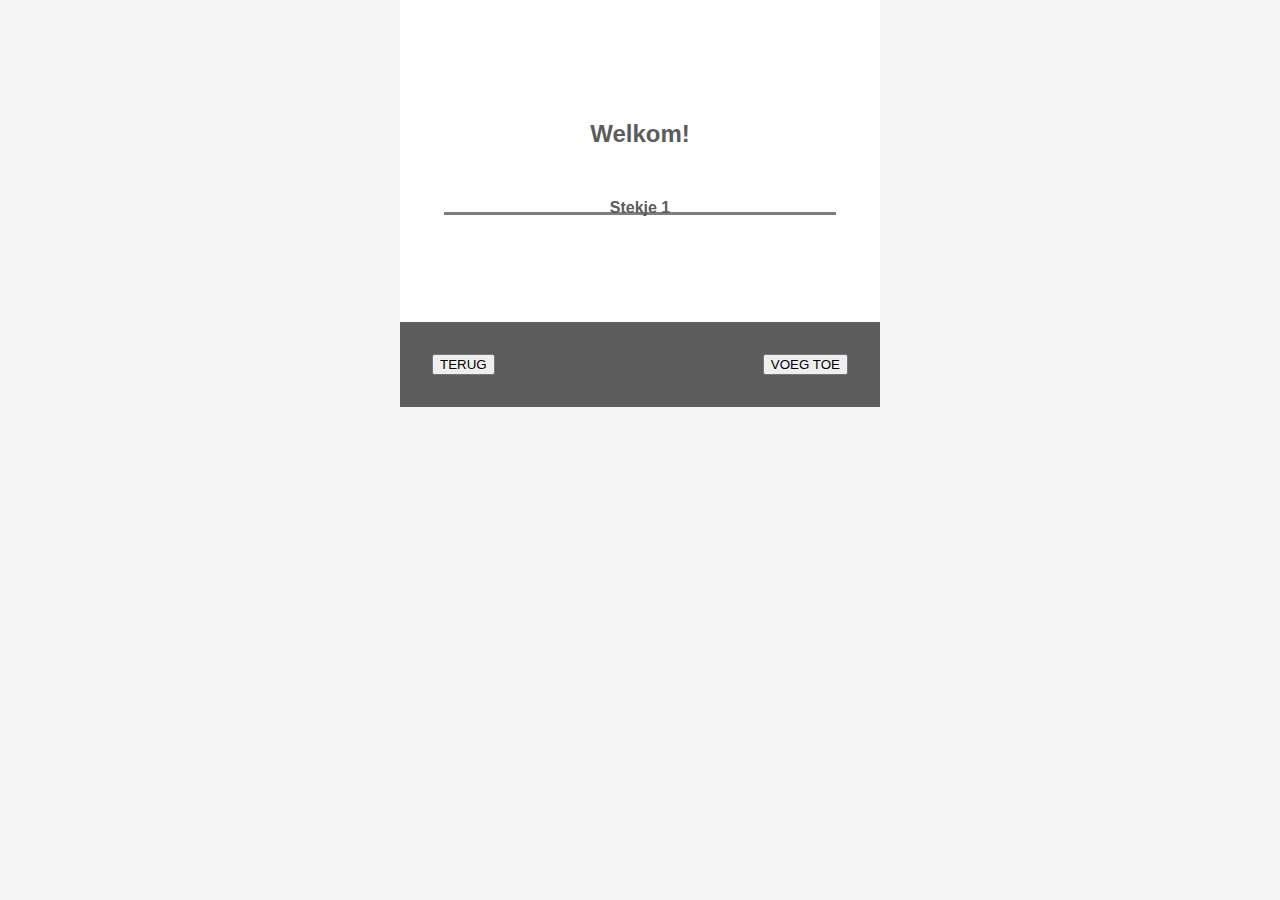
==== stek1.html @ 52f2ebcc "logo" ====
<!DOCTYPE html>
<html lang="nl">

<head>
  <meta charset="utf-8">
  <meta name="viewport" content="width=device-width,initial-scale=1">
  <title>StekjesBieb - Buurtcampus Oost</title>
  <link rel="stylesheet" href="styles/style.css">
</head>

<body>

  <header> </header>

  <main>

    <h1>Welkom!</h1>
    <p>

    </p>
    
    <h2>Stekje 1</h2>




  </main>



  <footer>

    <a href="index.html"> <button class="terug"> TERUG  </button></a>

    <a href="voegtoe.html"> <button class="voeg"> VOEG TOE  </button></a>

  </footer>

</body>

</html>
---- styles/style.css ----
* {
  box-sizing:border-box;
}

html {
  background-color: #f5f5f5;
  font: 100%/1.4;
}

body {
  font-family: "Open Sans", Helvetica, Arial, sans-serif;
  color:#5c5c5c;
  width:30em;
  background-color: #fff;
  margin:0 auto;
}
body > * {
  padding:.75rem;
}

.logo
{
  position: relative;
  bottom: 3em;
}

header{
  display: flex;
  flex-flow: column;
  background-repeat: no-repeat;
  background-position: center;
  padding-top: 5em;
}

h1{
  text-align: center;
  font-size: 1.5em;
}

h2{
  position: relative;
  bottom: 5em;
  margin-top: 4em;
  text-align: center;
  font-size: 16px;
}

h3{
  color: #5c5c5c;
  text-align: center;
}

p{
  max-width: 30em;
  margin: 2em;
  border-bottom-style: solid;
  border-bottom-color: #7f7e7e;
  padding-bottom: 2em;
  padding-left: 1.5em;
}

ul{
  list-style: none;
  justify-content: space-between;
}
.container {
  overflow-y: auto;
  overscroll-behavior-y: contain;
  scroll-snap-type: y mandatory;
  margin-top: -3em;
  display: grid;
}

.container.x {
  width: 45vh;
  height: 30em;
  display: grid; /* Verticale scroll  */
} 

.x.mandatory-scroll-snapping {
  scroll-snap-type: y mandatory;
  overflow-y: scroll;
  overflow-x: hidden; /*Horizontale scroll verwijderen*/
  width: fit-content;
}

img{
  width: 99%;
  height:75%;
  border-style: solid;
  border-color: #b5b5b5;
}

a{
  text-decoration: none;
  text-overflow: hidden;
}

footer{
  background-color: #5c5c5c;
  padding: 2em;
}

.voeg{
  float: right;
}
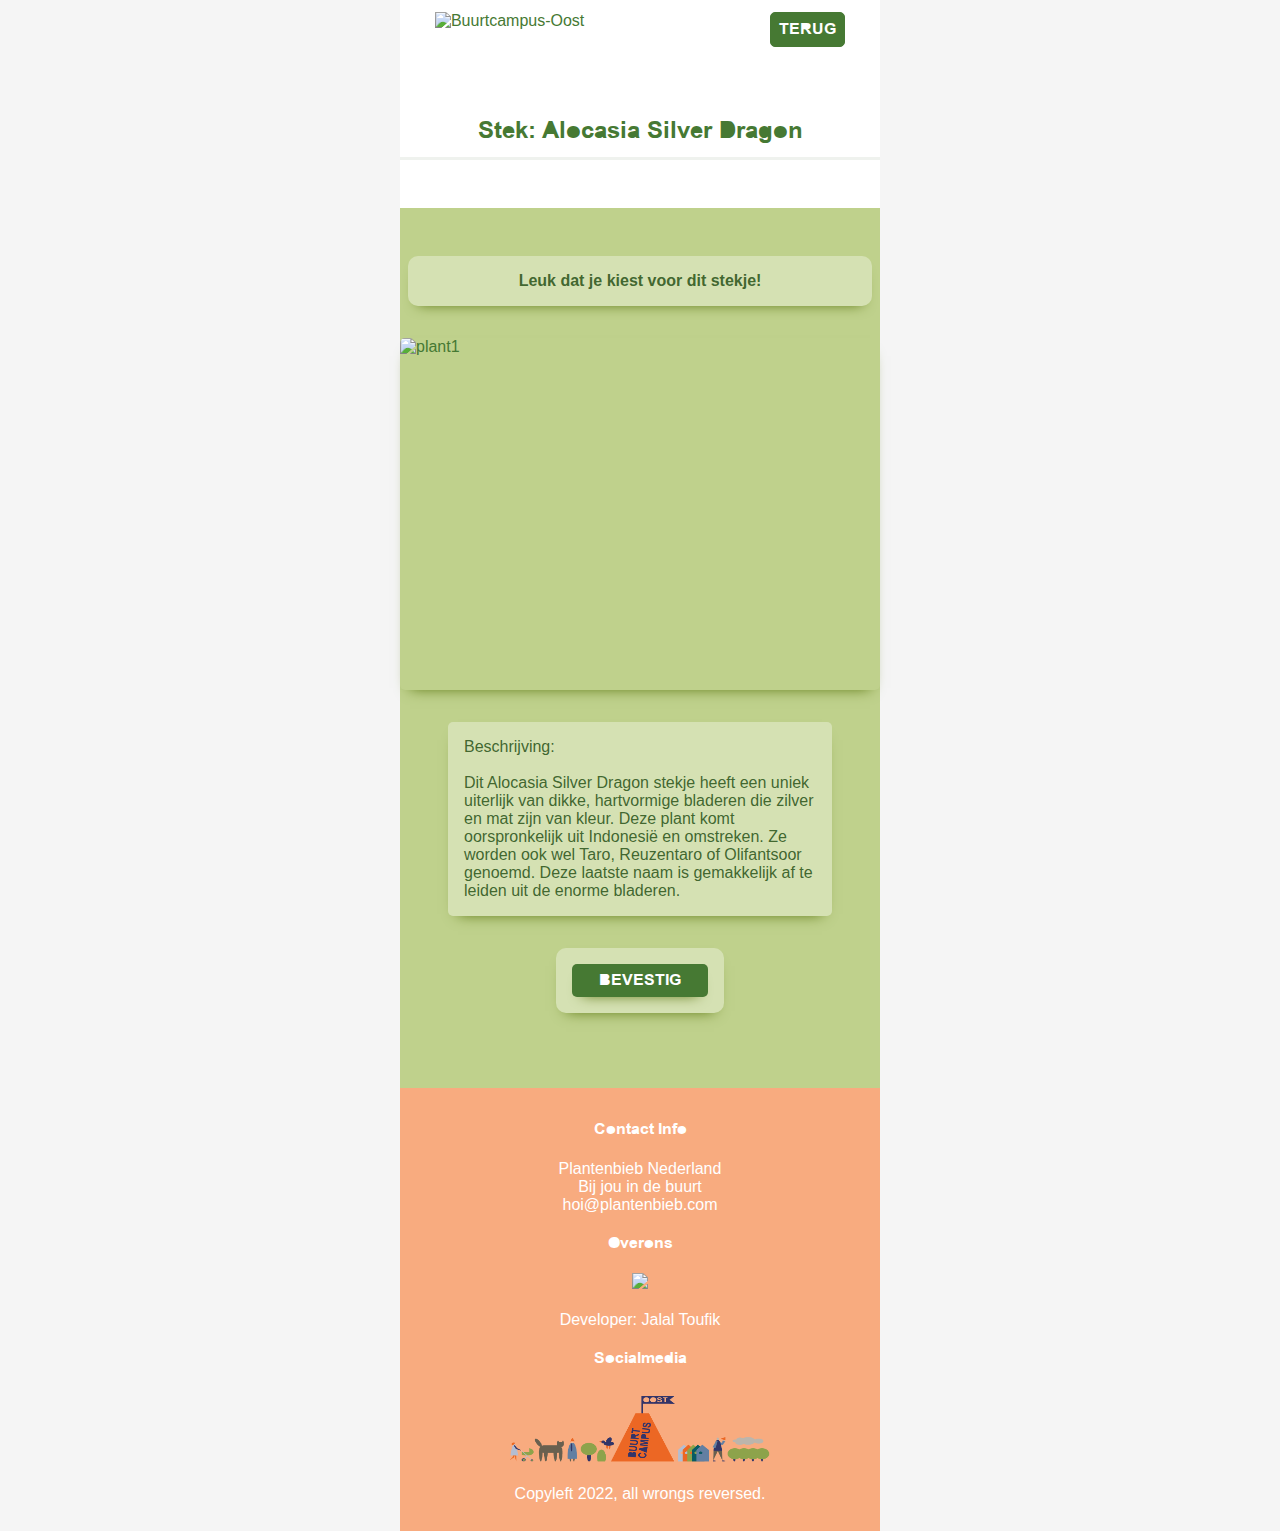
==== commit 9812b0fd: "." ====
--- a/stek1.html
+++ b/stek1.html
@@ -6,36 +6,75 @@
   <meta name="viewport" content="width=device-width,initial-scale=1">
   <title>StekjesBieb - Buurtcampus Oost</title>
   <link rel="stylesheet" href="styles/style.css">
+  <link rel="stylesheet" href="styles/desktop.css">
 </head>
 
 <body>
 
-  <header> </header>
+  <div class="header-top">
+    <img  class="logo" src="./assets/logo1.svg" alt="Buurtcampus-Oost">
+    <a href="index.html" class="terug"> TERUG </a>
+  </div>
 
-  <main>
+    <h1>Stek: Alocasia Silver Dragon</h1>
 
-    <h1>Welkom!</h1>
-    <p>
+  </header>
 
-    </p>
+  <main class="main-stekje">
     
-    <h2>Stekje 1</h2>
+    <h2 class="kopje"> Leuk dat je kiest voor dit stekje!</h2>
 
+      <img class="plant1" src="./assets/Alocasia.jpeg" alt="plant1">
 
+      <p class="beschrijving-plant"> <bold>Beschrijving: </bold><br> <br>
 
+        Dit Alocasia Silver Dragon stekje heeft een uniek uiterlijk van dikke, 
+        hartvormige bladeren die zilver en mat zijn van kleur. Deze plant komt 
+        oorspronkelijk uit Indonesië en omstreken. Ze worden ook wel Taro, 
+        Reuzentaro of Olifantsoor genoemd. Deze laatste naam is gemakkelijk af 
+        te leiden uit de enorme bladeren.
+      </p>
+
+      <div class="bevestig-kader">
+        <a href="form1.html" class="bevestig"> BEVESTIG </a>
+      </div>  
 
   </main>
 
+  <footer>
+
+    <article class="contact">
+      <h4>Contact Info</h4>
+
+      <p class="p-footer">
+        Plantenbieb Nederland <br>
+        Bij jou in de buurt<br>
+        hoi@plantenbieb.com
+      </p>
+    </article>
+
+    <article class="overons">
+        <h4>Overons</h4>
+
+        <p class="p-footer">
+            <img class="profiel" src="./assets/profiel.png"> 
+            <br><br>
+            Developer: Jalal Toufik
+        </p>
+    </article>
+
+    <article class="media">
+        <h4>Socialmedia</h4>
+    </article>
 
 
-  <footer>
-
-    <a href="index.html"> <button class="terug"> TERUG  </button></a>
-
-    <a href="voegtoe.html"> <button class="voeg"> VOEG TOE  </button></a>
-
+    <div class="campus">
+      <img class="campus-logo" src="./assets/waarom_O.png" alt="campus-logo">
+    </div>
+    
+    <p class="p-footer">Copyleft 2022, all wrongs reversed.</p>
   </footer>
 
 </body>
 
-</html>
+</html>--- a/styles/style.css
+++ b/styles/style.css
@@ -1,107 +1,481 @@
+
 * {
-  box-sizing:border-box;
+    box-sizing:border-box;
 }
 
 html {
-  background-color: #f5f5f5;
-  font: 100%/1.4;
-}
-
+    background-color: #f5f5f5;
+    font: 100%/1.4;
+    font-family: arial ; 
+}
+
+body{
+  width: 30rem;
+}
+  
+@font-face {
+  font-family: BuurtCampusArial-Bold;
+  src: url("../font/BuurtCampusArial-Bold.ttf"); 
+}
+
+
+/* @media (max-width: 35em) and (min-width:20em){ */
+
+  
 body {
-  font-family: "Open Sans", Helvetica, Arial, sans-serif;
-  color:#5c5c5c;
-  width:30em;
+  color:rgba(70, 121, 51, 1);
   background-color: #fff;
   margin:0 auto;
 }
+
 body > * {
   padding:.75rem;
 }
 
+.header-top{
+  display: flex;
+  justify-content: center;
+  margin-bottom: 2em;
+}
+
 .logo
 {
+  width: 70%;
+  height: 100%;
+  object-fit: cover;
+}
+
+.terug{
+  background-color:  rgba(70, 121, 51, 1);
+  color: white;
+  border-style: solid;
+  border-radius: 5px;
+  border-width: 1.9px;
+  border-color: rgba(70, 121, 51, 1);
+  padding: 0.5rem 0.5rem;
+  margin-left: 1em;
+  font-family: buurtCampusArial-Bold;
+}
+.terug:hover{
+  background-color: rgba(139, 187, 6, 0.412); 
+}
+.doneer:hover{
+  background-color: rgba(139, 187, 6, 0.601); 
+}
+
+
+.doneer{
+  padding: 0.5rem 0.5rem;
+  margin-left: 1em;
+  font-weight: bold;
+  font-size: 1em;
+  background-color:  rgba(70, 121, 51, 1);
+  color: white;
+  border-style: solid;
+  border-radius: 5px;
+  border-width: 1.9px;
+  border-color: rgba(70, 121, 51, 1);
+  font-family: buurtCampusArial-Bold;
+}
+
+.h1-end{
+  font-size: 1.2em;
+}
+
+header{
+  padding-top: 3em;
+}
+
+h1{
+  font-family: buurtCampusArial-Bold;
+  text-align: center;
+  font-size: 1.5em;
+  border-bottom: solid rgba(34, 77, 18, 0.071);
+  border-width: 50%;
+  margin-top: 2em;
+  margin-bottom: 2em;
+}
+
+h2{
+  display: block;
+  justify-content: center;
+  margin: 0 auto;
+  text-align:center;
+  font-size: 1rem;
+  color:rgba(34, 77, 18, 0.838);
+  background-color: rgba(255, 255, 255, 0.347); 
+  border-radius: 10px;
+  padding: 1rem 0.5rem ; 
+  margin-left: 1em;
+  margin-right: 1em;
+  box-shadow: 0 8px 14px -10px  rgb(79, 107, 0);
+}
+
+.h2-begin
+{
   position: relative;
-  bottom: 3em;
-}
-
-header{
-  display: flex;
-  flex-flow: column;
-  background-repeat: no-repeat;
-  background-position: center;
-  padding-top: 5em;
-}
-
-h1{
-  text-align: center;
-  font-size: 1.5em;
-}
-
-h2{
-  position: relative;
-  bottom: 5em;
-  margin-top: 4em;
-  text-align: center;
-  font-size: 16px;
-}
+  top: 4.5rem;
+}
+
 
 h3{
-  color: #5c5c5c;
-  text-align: center;
-}
-
-p{
+  color:rgba(34, 77, 18, 0.838);
+  text-align: center;
+  margin-bottom: 5em;
+  font-weight: lighter;
+  font-size: 1rem;
+}
+
+.koptext{
+  color:rgba(34, 77, 18, 0.838);
   max-width: 30em;
-  margin: 2em;
-  border-bottom-style: solid;
-  border-bottom-color: #7f7e7e;
+  padding-top: 1em;
   padding-bottom: 2em;
-  padding-left: 1.5em;
+  width: 80%;
+  margin-left: auto;
+  margin-right: auto;
+}
+
+main{
+  margin: 0;
+  padding: 0;
+}
+
+section{
+  display: grid;
+  grid-template-columns: 1fr 1fr;
+  grid-template-rows: 1ft 1fr 1fr 1fr;
+  grid-template-areas:
+  ' . . '
+  ' blok1 blok2'
+  ' blok1 blok2'
+  ' blok1 blok2';
+  padding: 0;
+}
+
+
+.overzicht1{
+  grid-area: blok1;
+  background-color: rgba(70, 121, 51, 0.4);
+  margin: 0;
+  padding: 0;
+  padding-top: 8em;
+  padding-bottom: 5rem;
+  height: 100%;
+}
+
+.overzicht2{
+  grid-area: blok2;
+  background-color: rgba(112, 152, 0, 0.45);
+  margin: 0;
+  padding: 0;
+  padding-top: 8em;
+  padding-bottom: 5rem;
+  height: 100%;
+  
 }
 
 ul{
-  list-style: none;
+  list-style-type: none;
+  list-style: none; 
   justify-content: space-between;
-}
-.container {
-  overflow-y: auto;
-  overscroll-behavior-y: contain;
-  scroll-snap-type: y mandatory;
-  margin-top: -3em;
-  display: grid;
-}
-
-.container.x {
-  width: 45vh;
-  height: 30em;
-  display: grid; /* Verticale scroll  */
-} 
-
-.x.mandatory-scroll-snapping {
-  scroll-snap-type: y mandatory;
-  overflow-y: scroll;
-  overflow-x: hidden; /*Horizontale scroll verwijderen*/
-  width: fit-content;
-}
-
-img{
-  width: 99%;
-  height:75%;
+  padding:0 auto;
+}
+
+li{
+  text-align: center;
+  padding-top: 2rem;
+  height: 12rem;
+  margin: 1rem;
+  background-color: rgba(255, 255, 255, 0.347); 
+  border-radius: 10px;
+  box-shadow: 0 8px 14px -10px  rgb(79, 107, 0);
+  
+}
+
+a:hover img{
+  box-shadow:  0em 0 1em   rgb(79, 107, 0);
+  transform: scale(1.1);
+}
+
+a:hover  h3{
+  color:#fff;
+}
+
+.stekje{
+  width: 10rem;
+  height: 6rem;
+  object-fit: cover;
   border-style: solid;
-  border-color: #b5b5b5;
+  border-color:rgba(34, 77, 18, 0.209);
+  overflow: hidden;
+  display: block;
+  margin: 0 auto;
+  border-radius: 5px;
+  transition: transform .2s;
+  box-shadow: 0 8px 14px -10px  rgb(79, 107, 0);
 }
 
 a{
   text-decoration: none;
-  text-overflow: hidden;
-}
+  transition: transform .2s;
+  
+}
+
 
 footer{
-  background-color: #5c5c5c;
-  padding: 2em;
-}
-
-.voeg{
-  float: right;
-}
-
+  background-color:rgba(242, 110, 33, 0.578);
+}
+
+.campus-logo{
+  width: 18rem;
+  height: 5rem;
+  margin: 0 auto;
+  display: block;
+  align-items: center;
+}
+
+h4{
+  color:white;
+  text-align: center;
+  font-family: buurtCampusArial-Bold;
+}
+
+.p-footer{
+  color: white;
+  text-align: center;
+  font-weight: lighter;
+  
+}
+
+.profiel{
+  width: 5rem;
+}
+
+/*  Stek pagina */
+
+.main-stekje{
+  background-color: rgba(112, 152, 0, 0.45);
+  min-height: 55em;
+  margin-top: 3em;
+  min-width: 20rem;
+  padding-top: 2rem;
+}
+
+.kopje
+{
+  margin: 0 auto;
+  margin-bottom: 1.5em;
+  margin-top: 1em;
+  margin-left: 0.5em;
+  margin-right: 0.5em;
+}
+.plant1{
+  display: block;
+  justify-items: center;
+  align-items: center;
+  margin: 0 auto;
+  margin-top: 2rem;
+  min-width: 19rem;
+  height: 22rem;
+  border-radius: 5px;
+  object-fit: cover;
+  box-shadow: 0 8px 14px -10px  rgb(79, 107, 0);
+}
+
+.beschrijving-plant{
+  color:rgba(34, 77, 18, 0.838);
+  width: 80%;
+  background-color: rgba(255, 255, 255, 0.347);
+  display: block;
+  justify-content: center;
+  align-items: center;
+  margin: 0 auto;
+  margin-top: 2rem;
+  border-radius: 5px;
+  padding: 1em;
+  box-shadow: 0 8px 14px -10px  rgb(79, 107, 0);
+}
+
+.bevestig-kader{
+  background-color: rgba(255, 255, 255, 0.347); 
+  border-radius: 10px;
+  padding: 1rem;
+  width: 35%;
+  margin: 0 auto;
+  margin-top: 2rem;
+  box-shadow: 0 8px 14px -10px  rgb(79, 107, 0);
+}
+
+.bevestig{
+  font-weight: bold;
+  text-align: center;
+  font-size: 1em;
+  font-family: buurtCampusArial-Bold;
+  background-color:  rgba(70, 121, 51, 1);
+  color: white;
+  border-style: solid  rgba(70, 121, 51, 1);;
+  border-radius: 5px;
+  border-width: 1.9px;
+  display: block;
+  justify-content: center;
+  align-items: center;
+  margin: 0  auto;
+  padding: .5rem;
+  box-shadow: 0 8px 14px -10px  rgb(79, 107, 0);
+}
+
+.bevestig:hover{
+  background-color: rgba(139, 187, 6, 0.601); 
+}
+
+/* Ruil-formulier */
+
+
+.form-main{
+  background-color: rgba(112, 152, 0, 0.45);
+  max-height: 40rem;
+  height: 38rem;
+  margin:  0;
+  padding-top: 1rem;
+  width: 100%;
+}
+.kopje-form
+{
+  margin: 0 auto;
+  margin: 1rem 1rem 2rem ;
+
+}
+
+.form-stekje{
+  box-sizing: border-box;
+  width: 84%;
+  display:block;
+  justify-content: center;
+  align-items: center;
+  margin:  0 auto;
+  margin: 1rem 2rem 1rem;
+}
+
+/* inhoud formulier  */
+.form-naam{
+  font-size: 1rem;
+  color:rgba(34, 77, 18, 0.838);
+  background-color: rgba(255, 255, 255, 0.347); 
+  border-radius: 10px;
+  margin-bottom: 1rem;
+  padding: 1rem;
+  box-shadow: 0 8px 14px -10px  rgb(79, 107, 0);
+}
+
+.form-beschrijving{
+  font-size: 1rem;
+  color:rgba(34, 77, 18, 0.838);
+  background-color: rgba(255, 255, 255, 0.347); 
+  border-radius: 10px;
+  margin-bottom: 1rem;
+  padding: 1rem;
+  padding-top: 0.5rem;
+  box-shadow: 0 8px 14px -10px  rgb(79, 107, 0);
+}
+
+.form-verzorging{
+  font-size: 1rem;
+  color:rgba(34, 77, 18, 0.838);
+  background-color: rgba(255, 255, 255, 0.347); 
+  border-radius: 10px;
+  margin-bottom: 1rem;
+  padding: 1rem;
+  padding-top: 0.5rem;
+  box-shadow: 0 8px 14px -10px  rgb(79, 107, 0);
+}
+
+#name{
+  margin-top: 0.5rem;
+  width: 100%;
+  padding:  0.5em;
+  border-radius: 5px;
+  border-width: 1px;
+  
+}
+
+textarea{
+  resize: none;
+  display: block;
+  padding: 1em;
+  width: 100%;
+  border-radius: 5px;
+  margin-top: 0.5em;
+}
+
+.submit-kader{
+  background-color: rgba(255, 255, 255, 0.347); 
+  border-radius: 10px;
+  padding: 1rem;
+  width: 40%;
+  margin: 0 auto;
+  margin-top: 2rem;
+  box-shadow: 0 8px 14px -10px  rgb(79, 107, 0);
+}
+.submit
+{
+  font-weight: bold;
+  font-size: 1em;
+  background-color:  rgba(70, 121, 51, 1);
+  color: white;
+  border-style: solid;
+  border-radius: 5px;
+  border-width: 1.9px;
+  display: block;
+  justify-content: center;
+  align-items: center;
+  margin: 0  auto;
+  font-family: buurtCampusArial-Bold;
+  padding: 0.5rem 0.5rem;
+}
+
+.submit:hover{
+  background-color: rgba(139, 187, 6, 0.601); 
+}
+
+
+
+/* End pagina*/
+
+.header-bottom{
+  display: flex;
+  justify-content: center;
+  margin-bottom: 2em;
+  gap: .5em;
+}
+
+
+.end-main{
+  background-color: rgba(112, 152, 0, 0.45);
+  max-height: 54rem;
+  height: 52rem;
+  margin:  0;
+  padding-top: 1rem;
+  width: 100%;
+}
+.check{
+  width: 8%;
+}
+
+.google-kopje{
+
+  margin: 0 auto;
+  margin-bottom: 2em;
+}
+
+.google{
+  object-fit: cover;
+  width:90%;
+  height: 40rem;
+  display: block;
+  align-items: center;
+  margin: 0 auto;
+  border-radius: 5px;
+}
+
+
